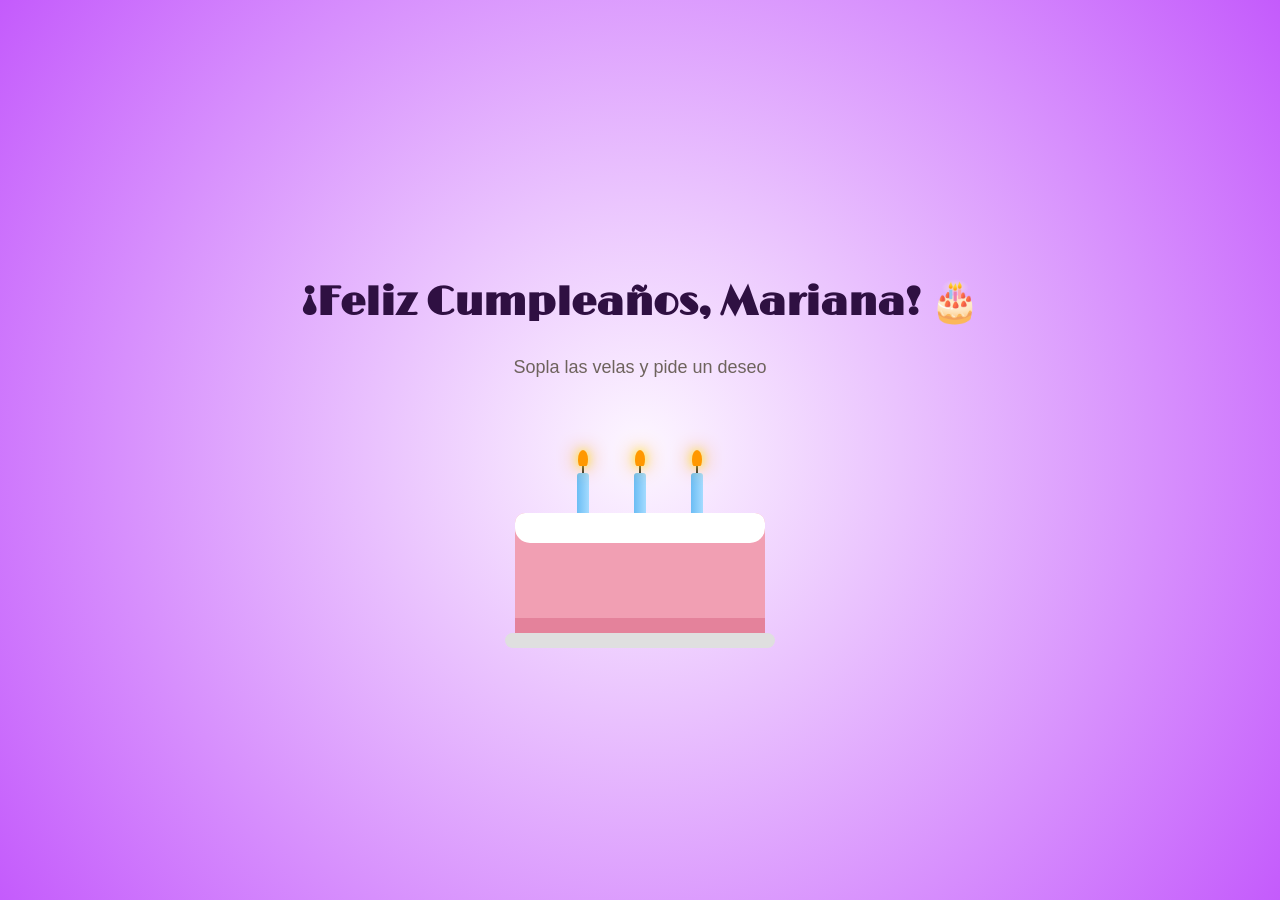
==== cake.html @ ebe3d5ce "initial commit" ====
<!DOCTYPE html>
<html lang="en">
<head>
    <meta charset="UTF-8">
    <meta name="viewport" content="width=device-width, initial-scale=1.0">
    <title>Virtual Birthday Cake</title>
    <link rel="stylesheet" href="./cake.css">
    <style> @import url('https://fonts.googleapis.com/css2?family=Limelight&display=swap'); </style>
</head>
<body>

    <h1 style="font-family: 'Limelight', cursive; font-size: 40px; color: #2F1042;">¡Feliz Cumpleaños, Mariana! 🎂</h1>
    <p id="instruction"> Sopla las velas y pide un deseo</p>

    <div class="cake-container" id="cake">
        <!-- Candles Grid -->
        <div class="candles">
            <div class="candle"><div class="flame"></div></div>
            <div class="candle"><div class="flame"></div></div>
            <div class="candle"><div class="flame"></div></div>
        </div>
        
        <!-- The Cake Structure -->
        <div class="cake-layer">
            <div class="icing"></div>
        </div>
        <div class="plate"></div>
    </div>

    <script>
        const candles = document.querySelectorAll('.candle');
        const instruction = document.getElementById('instruction');
        const cake = document.getElementById('cake');

        // Control para que el cambio de botón ocurra una sola vez
        let candlesBlown = false;

        // Initialize audio stream on user interaction to comply with browser safety rules
        window.addEventListener('mouseenter', initMicrophone, { once: true });
        window.addEventListener('click', initMicrophone, { once: true });

        // ==========================================
        // 1. FUNCIÓN COMPARTIDA PARA APAGAR LAS VELAS
        // ==========================================
        function extinguishCandles() {
            if (candlesBlown) return; // Si ya se apagaron, no hace nada mas
            candlesBlown = true; 
            
            // Apaga las velas
            candles.forEach(candle => candle.classList.add('blown-out'));
            
            // Crea el nuevo elemento botón
            const wishButton = document.createElement('button');
            
            // Le asignamos propiedades conservando los textos y enlaces de tu archivo original
            wishButton.id = 'instruction';
            wishButton.textContent = "¡Observa tu sorpresa de cumpleaños! 🎉";
            
            wishButton.addEventListener('click', () => {
                setTimeout(() => {
                    window.location.href = "./gallery/gallery.html"; 
                }, 1000);
            });

            // Reemplazamos el viejo párrafo (<p>) por el nuevo botón (<button>)
            instruction.parentNode.replaceChild(wishButton, instruction);
        }

        // ==========================================
        // 2. MÉTODO DE RESPALDO: DOBLE CLICK EN EL PASTEL
        // ==========================================
        cake.addEventListener('dblclick', extinguishCandles);

        // ==========================================
        // 3. MÉTODO PRINCIPAL: MICRÓFONO
        // ==========================================
        async function initMicrophone() {
            try {
                const stream = await navigator.mediaDevices.getUserMedia({ audio: true });
                const audioContext = new (window.AudioContext || window.webkitAudioContext)();
                const analyser = audioContext.createAnalyser();
                const microphone = audioContext.createMediaStreamSource(stream);
                
                analyser.fftSize = 256;
                const bufferLength = analyser.frequencyBinCount;
                const dataArray = new Uint8Array(bufferLength);
                
                microphone.connect(analyser);

                function checkBlow() {
                    analyser.getByteFrequencyData(dataArray);
                    
                    // Calculate overall volume level
                    let sum = 0;
                    for (let i = 0; i < bufferLength; i++) {
                        sum += dataArray[i];
                    }
                    let averageVolume = sum / bufferLength;

                    // Si el volumen pasa el umbral, apaga las velas con la función compartida
                    if (averageVolume > 55 && !candlesBlown) { 
                        extinguishCandles();
                    }

                    // Loop frame analysis infinitely
                    requestAnimationFrame(checkBlow);
                }

                checkBlow();

            } catch (err) {
                console.log("Microphone access denied or unsupported. Using dblclick backup.", err);
            }
        }
    </script>
</body>
</html>
---- cake.css ----
body {
    background: #fdf7ff;
background: radial-gradient(circle,rgba(253, 247, 255, 1) 0%, rgba(196, 91, 252, 1) 100%, rgba(233, 208, 247, 1) 50%);
    display: flex;
    flex-direction: column;
    align-items: center;
    justify-content: center;
    height: 100vh;
    margin: 0;
    font-family: 'Segoe UI', Tahoma, Geneva, Verdana, sans-serif;
    overflow: hidden;
}

h1 {
    color: #d15a7a;
    margin-bottom: 10px;
}

p {
    color: #6e635d;
    margin-bottom: 50px;
    font-weight: 500;
}

/* Cake Container */
.cake-container {
    position: relative;
    width: 250px;
    height: 250px;
}

/* Cake Base Plate */
.plate {
    position: absolute;
    bottom: 0;
    width: 270px;
    height: 15px;
    background-color: #dfdfdf;
    border-radius: 10px;
    left: -10px;
}

/* Cake Layer */
.cake-layer {
    position: absolute;
    bottom: 15px;
    width: 250px;
    height: 120px;
    background-color: #f19fb3;
    border-radius: 10px 10px 0 0;
    box-shadow: inset 0 -15px 0 #e4829b;
}

/* Icing Drips */
.icing {
    position: absolute;
    top: 0;
    width: 250px;
    height: 30px;
    background-color: #ffffff;
    border-radius: 10px 10px 15px 15px;
}

/* Candles Container */
.candles {
    position: absolute;
    top: 75px;
    width: 100%;
    display: flex;
    justify-content: space-around;
    padding: 0 40px;
    box-sizing: border-box;
}

/* Candle Structure */
.candle {
    position: relative;
    width: 12px;
    height: 50px;
    background: linear-gradient(to right, #6bbdf4, #a4dbff);
    border-radius: 3px 3px 0 0;
}

/* Candle Wick */
.candle::before {
    content: '';
    position: absolute;
    top: -8px;
    left: 5px;
    width: 2px;
    height: 8px;
    background-color: #333;
}

/* Candle Flame (CSS Animation) */
.flame {
    position: absolute;
    top: -23px;
    left: 1px;
    width: 10px;
    height: 16px;
    background-color: #ff9800;
    border-radius: 50% 50% 20% 20% / 60% 60% 40% 40%;
    box-shadow: 0 0 10px #ffeb3b, 0 0 20px #ff9800;
    animation: flicker 0.6s infinite alternate;
    transform-origin: bottom center;
    transition: opacity 0.4s ease-out;
}

/* Flame Flickering Keyframes */
@keyframes flicker {
    0% { transform: scale(1) rotate(-2deg); }
    100% { transform: scale(1.1) rotate(2deg); opacity: 0.9; }
}

/* Blown Out Class */
.candle.blown-out .flame {
    opacity: 0;
    animation: none;
    pointer-events: none;
}

/* Esto afectará tanto al texto inicial como al botón cuando aparezca */
#instruction {
    font-family: sans-serif;
    font-size: 18px;
    text-align: center;
    margin: 20px auto;
    display: block;
}

/* Estilos exclusivos para cuando se convierta en botón */
button#instruction {
    background-color: #2F1042; /* El mismo color morado de tu título */
    color: #ffffff;
    border: none;
    padding: 12px 24px;
    border-radius: 25px;
    cursor: pointer;
    box-shadow: 0 4px 15px rgba(47, 16, 66, 0.3);
    transition: transform 0.2s ease;
}

button#instruction:hover {
    transform: scale(1.05); /* Pequeño efecto de agrandado al pasar el cursor */
}
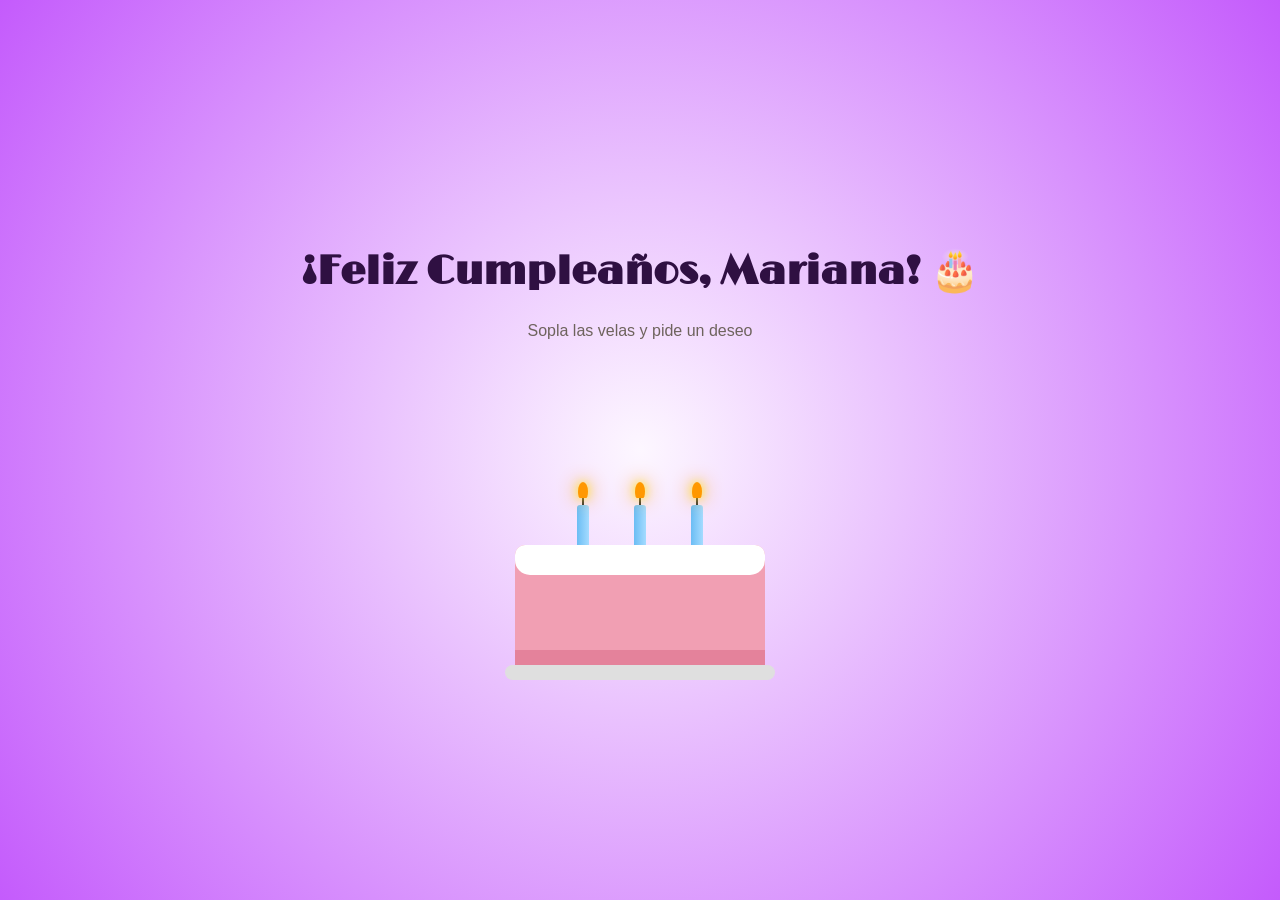
==== commit 787f4db4: "Ajustes estéticos en CSS" ====
--- a/cake.html
+++ b/cake.html
@@ -5,12 +5,14 @@
     <meta name="viewport" content="width=device-width, initial-scale=1.0">
     <title>Virtual Birthday Cake</title>
     <link rel="stylesheet" href="./cake.css">
+    <link rel="icon" type="image/x-icon" href="./images/favicon.ico">
     <style> @import url('https://fonts.googleapis.com/css2?family=Limelight&display=swap'); </style>
 </head>
 <body>
 
     <h1 style="font-family: 'Limelight', cursive; font-size: 40px; color: #2F1042;">¡Feliz Cumpleaños, Mariana! 🎂</h1>
     <p id="instruction"> Sopla las velas y pide un deseo</p>
+    <p id="wish"></p>
 
     <div class="cake-container" id="cake">
         <!-- Candles Grid -->
@@ -30,6 +32,7 @@
     <script>
         const candles = document.querySelectorAll('.candle');
         const instruction = document.getElementById('instruction');
+        const wish = document.getElementById('wish');
         const cake = document.getElementById('cake');
 
         // Control para que el cambio de botón ocurra una sola vez
@@ -51,19 +54,24 @@
             
             // Crea el nuevo elemento botón
             const wishButton = document.createElement('button');
+            const newMessage = document.createElement('p')
             
             // Le asignamos propiedades conservando los textos y enlaces de tu archivo original
-            wishButton.id = 'instruction';
-            wishButton.textContent = "¡Observa tu sorpresa de cumpleaños! 🎉";
+            wishButton.id = 'wish';
+            wishButton.textContent = "¡Abre tu sorpresa de cumpleaños! 🎉";
+
+            newMessage.id = 'instruction';
+            newMessage.textContent = "Que todos tus sueños y metas se hagan realidad en este nuevo año de vida ❤️💫";
             
             wishButton.addEventListener('click', () => {
                 setTimeout(() => {
-                    window.location.href = "./gallery/gallery.html"; 
+                    window.location.href = "./gallery/gallery2.html"; 
                 }, 1000);
             });
 
             // Reemplazamos el viejo párrafo (<p>) por el nuevo botón (<button>)
-            instruction.parentNode.replaceChild(wishButton, instruction);
+            wish.parentNode.replaceChild(wishButton, wish);
+            instruction.parentNode.replaceChild(newMessage, instruction)
         }
 
         // ==========================================
--- a/cake.css
+++ b/cake.css
@@ -121,7 +121,7 @@
 }
 
 /* Esto afectará tanto al texto inicial como al botón cuando aparezca */
-#instruction {
+#wish {
     font-family: sans-serif;
     font-size: 18px;
     text-align: center;
@@ -130,7 +130,7 @@
 }
 
 /* Estilos exclusivos para cuando se convierta en botón */
-button#instruction {
+button#wish {
     background-color: #2F1042; /* El mismo color morado de tu título */
     color: #ffffff;
     border: none;
